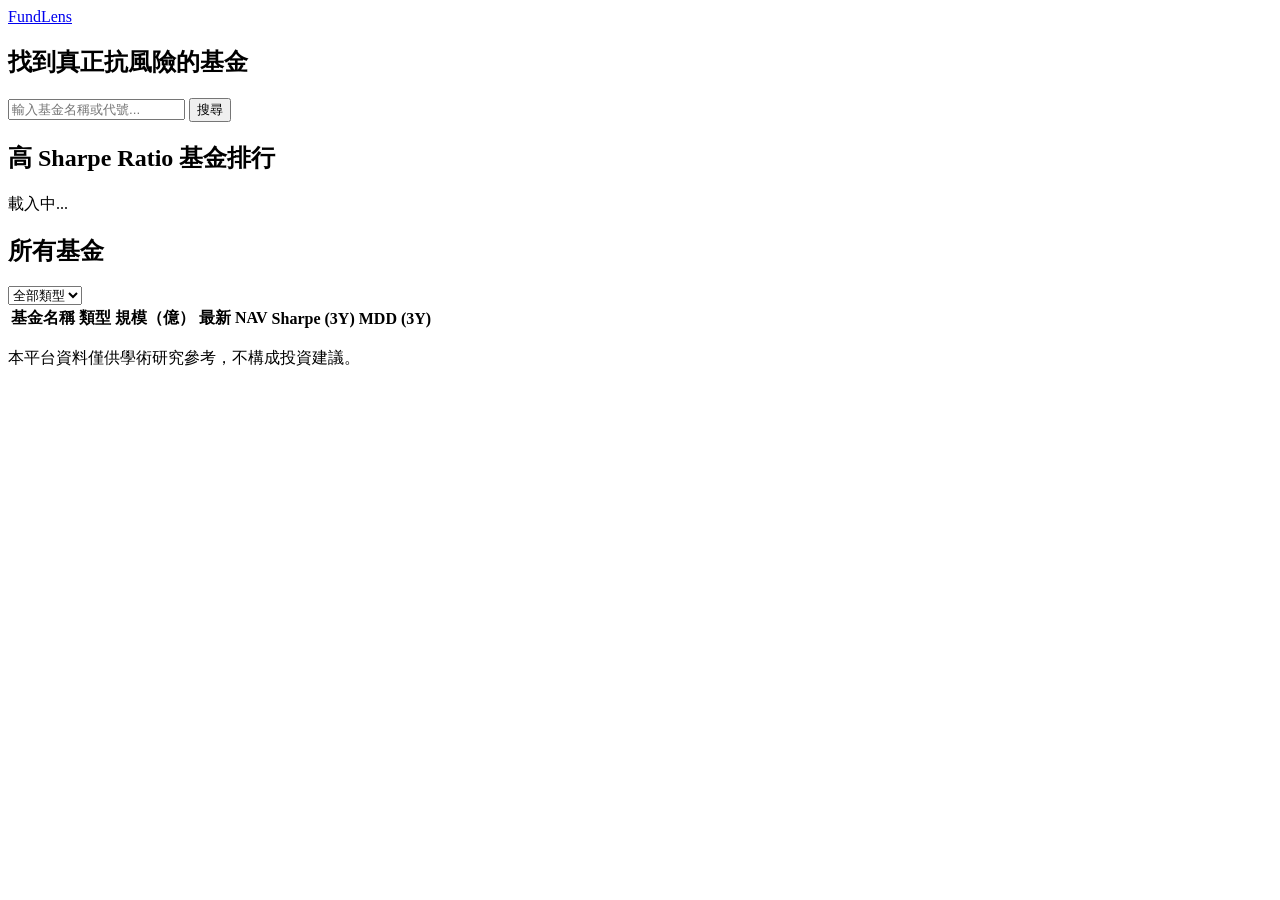
==== frontend/index.html @ 90844e07 "add: frontend structure" ====
<!DOCTYPE html>
<html lang="zh-TW">
<head>
  <meta charset="UTF-8" />
  <meta name="viewport" content="width=device-width, initial-scale=1.0" />
  <title>基金分析平台</title>
  <link rel="stylesheet" href="css/style.css" />
</head>
<body>

  <!-- ── Header ─────────────────────────────────── -->
  <header class="site-header">
    <div class="container header-inner">
      <a href="index.html" class="logo">
        <!-- TODO: 放 Logo 圖示或文字 Logo -->
        FundLens
      </a>
      <nav class="main-nav">
        <!-- TODO: 導覽連結：首頁 / 基金列表 / 投資組合比較 -->
      </nav>
    </div>
  </header>

  <!-- ── Hero 搜尋區 ──────────────────────────────── -->
  <section class="hero">
    <div class="container">
      <h1 class="hero-title">
        <!-- TODO: 主標題文案 -->
        找到真正抗風險的基金
      </h1>
      <p class="hero-sub">
        <!-- TODO: 副標題說明文字 -->
      </p>

      <!-- 搜尋列 -->
      <div class="search-bar">
        <input
          type="text"
          id="searchInput"
          class="search-input"
          placeholder="輸入基金名稱或代號..."
        />
        <button id="searchBtn" class="btn btn-primary">搜尋</button>
      </div>
    </div>
  </section>

  <!-- ── 熱門排行 ──────────────────────────────────── -->
  <section class="section">
    <div class="container">
      <h2 class="section-title">高 Sharpe Ratio 基金排行</h2>
      <!-- TODO:
        - 用 JS 打 GET /funds?sort=sharpe 取資料
        - 渲染成排行卡片列表
        - 每張卡片顯示：基金名稱、Sharpe 值、1Y 報酬率、MDD
      -->
      <div id="topFundsGrid" class="funds-grid">
        <!-- 由 JS 動態渲染 -->
        <p class="placeholder-text">載入中...</p>
      </div>
    </div>
  </section>

  <!-- ── 最新基金列表 ────────────────────────────────── -->
  <section class="section section-alt">
    <div class="container">
      <h2 class="section-title">所有基金</h2>

      <!-- 篩選列 -->
      <div class="filter-bar">
        <!-- TODO: 類型篩選下拉（股票型 / 債券型 / 平衡型...）-->
        <select id="typeFilter" class="filter-select">
          <option value="">全部類型</option>
          <!-- TODO: 動態帶入類型選項 -->
        </select>
        <!-- TODO: 更多篩選條件 -->
      </div>

      <!-- 基金列表表格 -->
      <div class="table-wrapper">
        <table class="funds-table" id="fundsTable">
          <thead>
            <tr>
              <th>基金名稱</th>
              <th>類型</th>
              <th>規模（億）</th>
              <th>最新 NAV</th>
              <th>Sharpe (3Y)</th>
              <th>MDD (3Y)</th>
              <th></th>
            </tr>
          </thead>
          <tbody id="fundsTableBody">
            <!-- TODO: 由 JS 動態渲染，呼叫 api.js 的 getFunds() -->
          </tbody>
        </table>
      </div>
    </div>
  </section>

  <!-- ── Footer ──────────────────────────────────── -->
  <footer class="site-footer">
    <div class="container">
      <!-- TODO: 頁尾說明文字、免責聲明 -->
      <p>本平台資料僅供學術研究參考，不構成投資建議。</p>
    </div>
  </footer>

  <script src="js/api.js"></script>
  <script src="js/charts.js"></script>
  <script>
    // TODO: 初始化首頁
    // 1. 呼叫 getFunds({ sort: 'sharpe', limit: 5 }) 渲染排行榜
    // 2. 呼叫 getFunds() 渲染完整列表
    // 3. 綁定搜尋按鈕事件
    // 4. 綁定類型篩選事件
  </script>
</body>
</html>
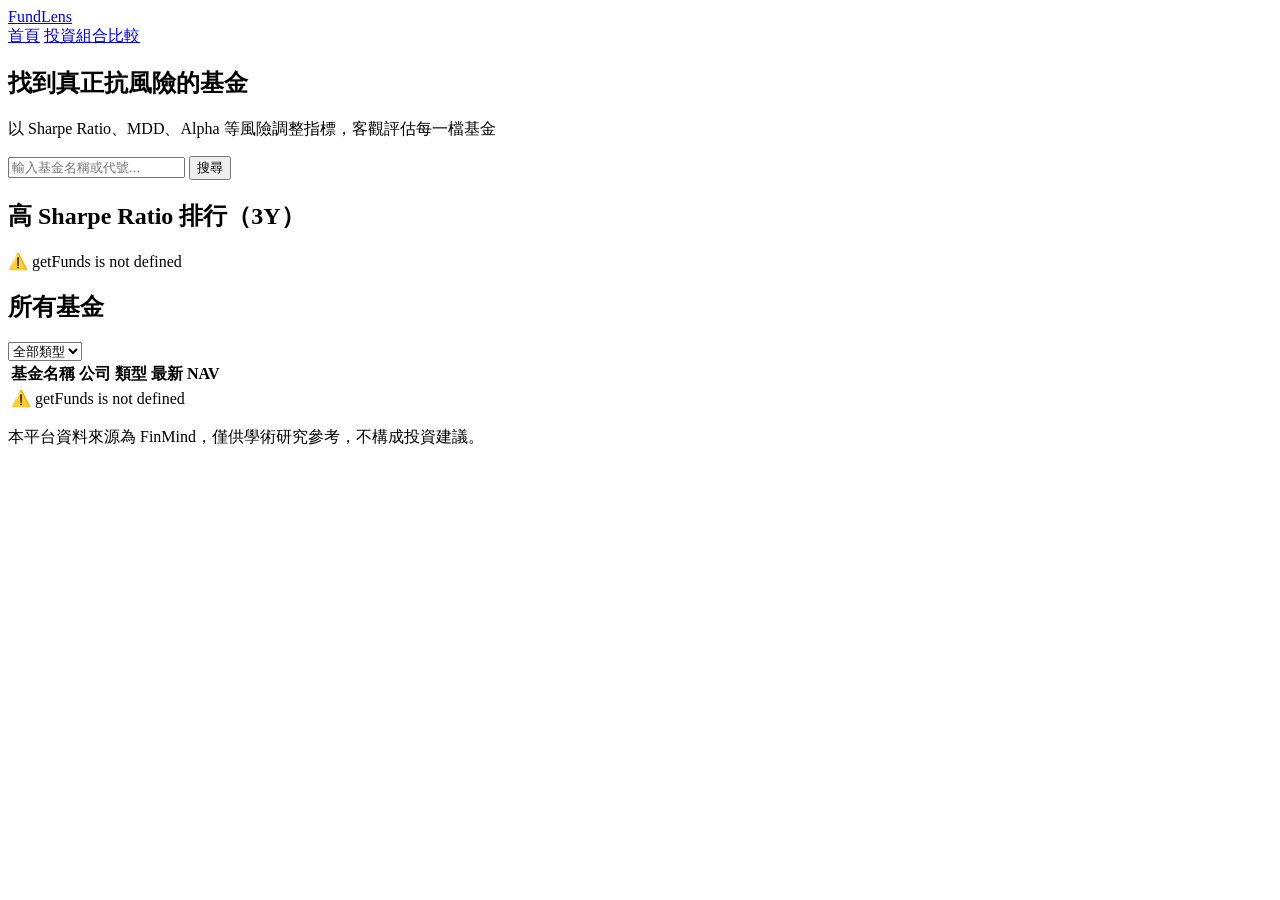
==== commit bf5a568b: "update: connect api" ====
--- a/frontend/index.html
+++ b/frontend/index.html
@@ -3,7 +3,7 @@
 <head>
   <meta charset="UTF-8" />
   <meta name="viewport" content="width=device-width, initial-scale=1.0" />
-  <title>基金分析平台</title>
+  <title>FundLens — 基金分析平台</title>
   <link rel="stylesheet" href="css/style.css" />
 </head>
 <body>
@@ -11,12 +11,10 @@
   <!-- ── Header ─────────────────────────────────── -->
   <header class="site-header">
     <div class="container header-inner">
-      <a href="index.html" class="logo">
-        <!-- TODO: 放 Logo 圖示或文字 Logo -->
-        FundLens
-      </a>
+      <a href="index.html" class="logo">FundLens</a>
       <nav class="main-nav">
-        <!-- TODO: 導覽連結：首頁 / 基金列表 / 投資組合比較 -->
+        <a href="index.html" class="active">首頁</a>
+        <a href="compare.html">投資組合比較</a>
       </nav>
     </div>
   </header>
@@ -24,96 +22,139 @@
   <!-- ── Hero 搜尋區 ──────────────────────────────── -->
   <section class="hero">
     <div class="container">
-      <h1 class="hero-title">
-        <!-- TODO: 主標題文案 -->
-        找到真正抗風險的基金
-      </h1>
-      <p class="hero-sub">
-        <!-- TODO: 副標題說明文字 -->
-      </p>
-
-      <!-- 搜尋列 -->
+      <h1 class="hero-title">找到真正抗風險的基金</h1>
+      <p class="hero-sub">以 Sharpe Ratio、MDD、Alpha 等風險調整指標，客觀評估每一檔基金</p>
       <div class="search-bar">
-        <input
-          type="text"
-          id="searchInput"
-          class="search-input"
-          placeholder="輸入基金名稱或代號..."
-        />
+        <input type="text" id="searchInput" class="search-input" placeholder="輸入基金名稱或代號..." />
         <button id="searchBtn" class="btn btn-primary">搜尋</button>
       </div>
     </div>
   </section>
 
-  <!-- ── 熱門排行 ──────────────────────────────────── -->
+  <!-- ── 高 Sharpe 排行 ──────────────────────────── -->
   <section class="section">
     <div class="container">
-      <h2 class="section-title">高 Sharpe Ratio 基金排行</h2>
-      <!-- TODO:
-        - 用 JS 打 GET /funds?sort=sharpe 取資料
-        - 渲染成排行卡片列表
-        - 每張卡片顯示：基金名稱、Sharpe 值、1Y 報酬率、MDD
-      -->
+      <h2 class="section-title">高 Sharpe Ratio 排行（3Y）</h2>
       <div id="topFundsGrid" class="funds-grid">
-        <!-- 由 JS 動態渲染 -->
         <p class="placeholder-text">載入中...</p>
       </div>
     </div>
   </section>
 
-  <!-- ── 最新基金列表 ────────────────────────────────── -->
+  <!-- ── 所有基金列表 ────────────────────────────── -->
   <section class="section section-alt">
     <div class="container">
       <h2 class="section-title">所有基金</h2>
-
-      <!-- 篩選列 -->
       <div class="filter-bar">
-        <!-- TODO: 類型篩選下拉（股票型 / 債券型 / 平衡型...）-->
         <select id="typeFilter" class="filter-select">
           <option value="">全部類型</option>
-          <!-- TODO: 動態帶入類型選項 -->
+          <option value="股票型">股票型</option>
+          <option value="債券型">債券型</option>
+          <option value="平衡型">平衡型</option>
+          <option value="貨幣型">貨幣型</option>
         </select>
-        <!-- TODO: 更多篩選條件 -->
       </div>
-
-      <!-- 基金列表表格 -->
       <div class="table-wrapper">
-        <table class="funds-table" id="fundsTable">
+        <table class="funds-table">
           <thead>
             <tr>
               <th>基金名稱</th>
+              <th>公司</th>
               <th>類型</th>
-              <th>規模（億）</th>
               <th>最新 NAV</th>
-              <th>Sharpe (3Y)</th>
-              <th>MDD (3Y)</th>
               <th></th>
             </tr>
           </thead>
           <tbody id="fundsTableBody">
-            <!-- TODO: 由 JS 動態渲染，呼叫 api.js 的 getFunds() -->
+            <tr><td colspan="5" class="placeholder-text">載入中...</td></tr>
           </tbody>
         </table>
       </div>
     </div>
   </section>
 
-  <!-- ── Footer ──────────────────────────────────── -->
   <footer class="site-footer">
     <div class="container">
-      <!-- TODO: 頁尾說明文字、免責聲明 -->
-      <p>本平台資料僅供學術研究參考，不構成投資建議。</p>
+      <p>本平台資料來源為 FinMind，僅供學術研究參考，不構成投資建議。</p>
     </div>
   </footer>
 
   <script src="js/api.js"></script>
-  <script src="js/charts.js"></script>
   <script>
-    // TODO: 初始化首頁
-    // 1. 呼叫 getFunds({ sort: 'sharpe', limit: 5 }) 渲染排行榜
-    // 2. 呼叫 getFunds() 渲染完整列表
-    // 3. 綁定搜尋按鈕事件
-    // 4. 綁定類型篩選事件
+    // ── 渲染排行榜卡片 ──────────────────────────
+    function renderTopFundCard(fund) {
+      const sharpe = fund.sharpe != null ? Number(fund.sharpe).toFixed(2) : "—";
+      return `
+        <div class="fund-card" onclick="location.href='fund.html?id=${fund.fund_id}'">
+          <div class="fund-card-name">${fund.name || fund.fund_id}</div>
+          <div class="fund-card-company">${fund.company || ""}</div>
+          <div class="fund-card-metrics">
+            <span class="metric-badge">Sharpe <strong>${sharpe}</strong></span>
+          </div>
+        </div>`;
+    }
+
+    // ── 渲染基金列表列 ──────────────────────────
+    function renderFundRow(fund) {
+      const nav = fund.nav != null ? Number(fund.nav).toFixed(4) : "—";
+      return `
+        <tr onclick="location.href='fund.html?id=${fund.fund_id}'" style="cursor:pointer">
+          <td><strong>${fund.name || fund.fund_id}</strong></td>
+          <td>${fund.company || "—"}</td>
+          <td>${fund.type || "—"}</td>
+          <td class="mono">${nav}</td>
+          <td><a href="fund.html?id=${fund.fund_id}" class="btn-link">查看分析 →</a></td>
+        </tr>`;
+    }
+
+    // ── 載入排行榜 ──────────────────────────────
+    async function loadTopFunds() {
+      const grid = document.getElementById("topFundsGrid");
+      try {
+        const funds = await getFunds({ sort: "sharpe", limit: 5 });
+        if (!funds.length) { grid.innerHTML = "<p class='placeholder-text'>暫無資料</p>"; return; }
+        grid.innerHTML = funds.map(renderTopFundCard).join("");
+      } catch (e) {
+        grid.innerHTML = `<p class="error-msg">⚠️ ${e.message}</p>`;
+      }
+    }
+
+    // ── 載入基金列表 ────────────────────────────
+    async function loadFunds(params = {}) {
+      const tbody = document.getElementById("fundsTableBody");
+      tbody.innerHTML = `<tr><td colspan="5" class="placeholder-text">載入中...</td></tr>`;
+      try {
+        const funds = await getFunds(params);
+        if (!funds.length) {
+          tbody.innerHTML = `<tr><td colspan="5" class="placeholder-text">找不到符合的基金</td></tr>`;
+          return;
+        }
+        tbody.innerHTML = funds.map(renderFundRow).join("");
+      } catch (e) {
+        tbody.innerHTML = `<tr><td colspan="5" class="error-msg">⚠️ ${e.message}</td></tr>`;
+      }
+    }
+
+    // ── 事件綁定 ────────────────────────────────
+    document.getElementById("searchBtn").addEventListener("click", () => {
+      const q = document.getElementById("searchInput").value.trim();
+      const type = document.getElementById("typeFilter").value;
+      loadFunds({ q, type });
+    });
+
+    document.getElementById("searchInput").addEventListener("keydown", (e) => {
+      if (e.key === "Enter") document.getElementById("searchBtn").click();
+    });
+
+    document.getElementById("typeFilter").addEventListener("change", () => {
+      const q = document.getElementById("searchInput").value.trim();
+      const type = document.getElementById("typeFilter").value;
+      loadFunds({ q, type });
+    });
+
+    // ── 初始化 ──────────────────────────────────
+    loadTopFunds();
+    loadFunds();
   </script>
 </body>
-</html>
+</html>
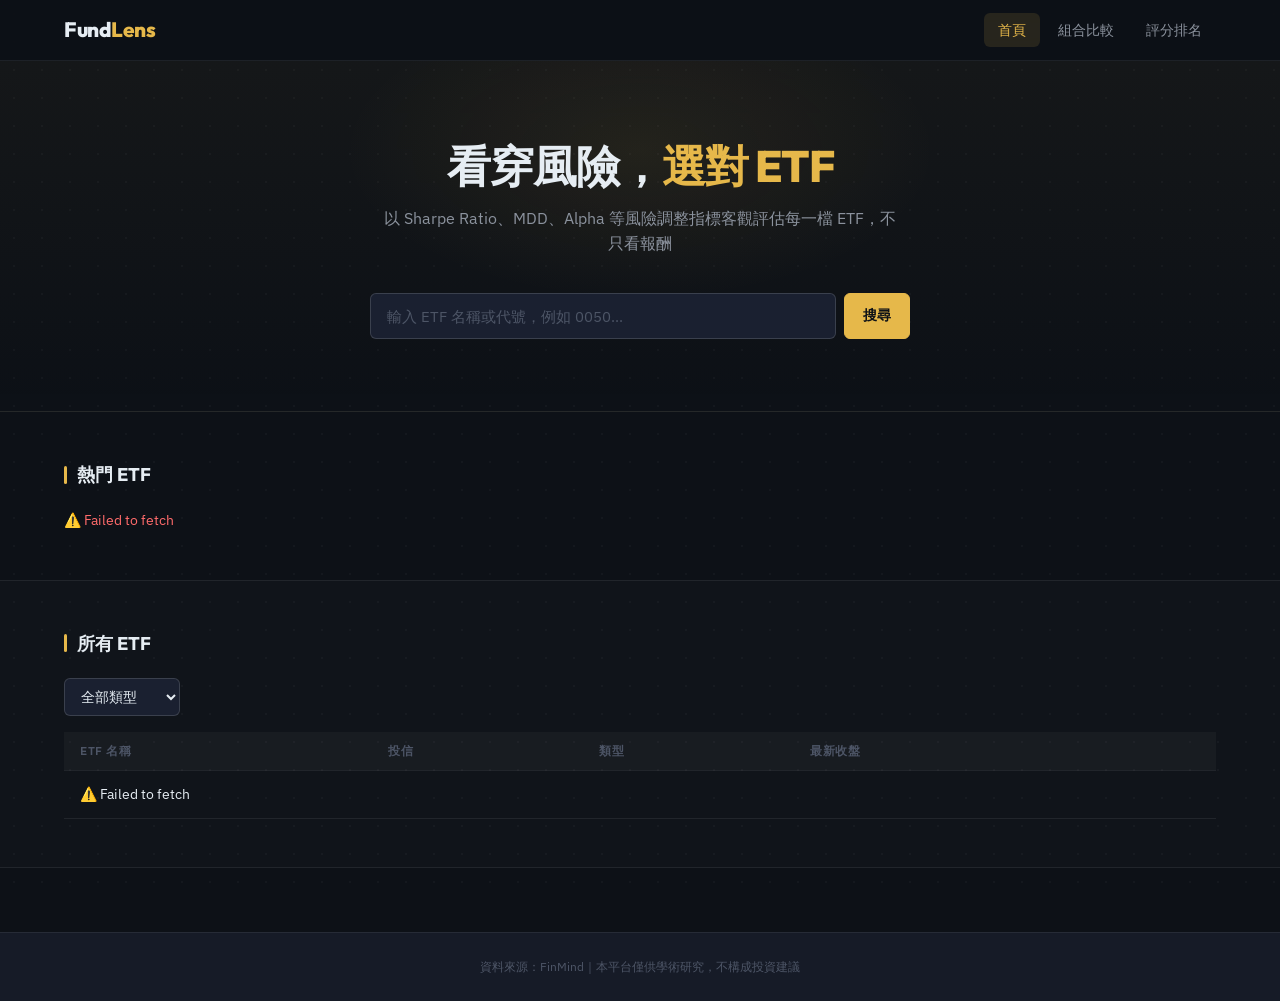
==== commit 52c88169: "feat: add multi-criteria scoring model and theme UI" ====
--- a/frontend/index.html
+++ b/frontend/index.html
@@ -3,7 +3,10 @@
 <head>
   <meta charset="UTF-8" />
   <meta name="viewport" content="width=device-width, initial-scale=1.0" />
-  <title>FundLens — 基金分析平台</title>
+  <title>FundLens — ETF 風險分析平台</title>
+  <link rel="preconnect" href="https://fonts.googleapis.com" />
+  <link rel="preconnect" href="https://fonts.gstatic.com" crossorigin />
+  <link href="https://fonts.googleapis.com/css2?family=Outfit:wght@400;500;600;700;800&family=IBM+Plex+Sans:wght@400;500;600&family=IBM+Plex+Mono:wght@400;500&display=swap" rel="stylesheet" />
   <link rel="stylesheet" href="css/style.css" />
 </head>
 <body>
@@ -11,57 +14,57 @@
   <!-- ── Header ─────────────────────────────────── -->
   <header class="site-header">
     <div class="container header-inner">
-      <a href="index.html" class="logo">FundLens</a>
+      <a href="index.html" class="logo">Fund<span>Lens</span></a>
       <nav class="main-nav">
         <a href="index.html" class="active">首頁</a>
-        <a href="compare.html">投資組合比較</a>
+        <a href="compare.html">組合比較</a>
+        <a href="score.html">評分排名</a>
       </nav>
     </div>
   </header>
 
-  <!-- ── Hero 搜尋區 ──────────────────────────────── -->
+  <!-- ── Hero ──────────────────────────────────── -->
   <section class="hero">
     <div class="container">
-      <h1 class="hero-title">找到真正抗風險的基金</h1>
-      <p class="hero-sub">以 Sharpe Ratio、MDD、Alpha 等風險調整指標，客觀評估每一檔基金</p>
+      <h1 class="hero-title">看穿風險，<em>選對 ETF</em></h1>
+      <p class="hero-sub">以 Sharpe Ratio、MDD、Alpha 等風險調整指標客觀評估每一檔 ETF，不只看報酬</p>
       <div class="search-bar">
-        <input type="text" id="searchInput" class="search-input" placeholder="輸入基金名稱或代號..." />
+        <input type="text" id="searchInput" class="search-input" placeholder="輸入 ETF 名稱或代號，例如 0050..." />
         <button id="searchBtn" class="btn btn-primary">搜尋</button>
       </div>
     </div>
   </section>
 
-  <!-- ── 高 Sharpe 排行 ──────────────────────────── -->
+  <!-- ── 熱門 ETF ────────────────────────────────── -->
   <section class="section">
     <div class="container">
-      <h2 class="section-title">高 Sharpe Ratio 排行（3Y）</h2>
+      <h2 class="section-title">熱門 ETF</h2>
       <div id="topFundsGrid" class="funds-grid">
         <p class="placeholder-text">載入中...</p>
       </div>
     </div>
   </section>
 
-  <!-- ── 所有基金列表 ────────────────────────────── -->
+  <!-- ── 所有 ETF ────────────────────────────────── -->
   <section class="section section-alt">
     <div class="container">
-      <h2 class="section-title">所有基金</h2>
+      <h2 class="section-title">所有 ETF</h2>
       <div class="filter-bar">
         <select id="typeFilter" class="filter-select">
           <option value="">全部類型</option>
           <option value="股票型">股票型</option>
           <option value="債券型">債券型</option>
-          <option value="平衡型">平衡型</option>
-          <option value="貨幣型">貨幣型</option>
+          <option value="海外股票型">海外股票型</option>
         </select>
       </div>
       <div class="table-wrapper">
         <table class="funds-table">
           <thead>
             <tr>
-              <th>基金名稱</th>
-              <th>公司</th>
+              <th>ETF 名稱</th>
+              <th>投信</th>
               <th>類型</th>
-              <th>最新 NAV</th>
+              <th>最新收盤</th>
               <th></th>
             </tr>
           </thead>
@@ -75,13 +78,12 @@
 
   <footer class="site-footer">
     <div class="container">
-      <p>本平台資料來源為 FinMind，僅供學術研究參考，不構成投資建議。</p>
+      <p>資料來源：FinMind｜本平台僅供學術研究，不構成投資建議</p>
     </div>
   </footer>
 
   <script src="js/api.js"></script>
   <script>
-    // ── 渲染排行榜卡片 ──────────────────────────
     function renderTopFundCard(fund) {
       const sharpe = fund.sharpe != null ? Number(fund.sharpe).toFixed(2) : "—";
       return `
@@ -89,29 +91,31 @@
           <div class="fund-card-name">${fund.name || fund.fund_id}</div>
           <div class="fund-card-company">${fund.company || ""}</div>
           <div class="fund-card-metrics">
-            <span class="metric-badge">Sharpe <strong>${sharpe}</strong></span>
+            <span class="metric-badge">${fund.fund_id}</span>
+            <span class="metric-badge">${fund.type || ""}</span>
           </div>
         </div>`;
     }
 
-    // ── 渲染基金列表列 ──────────────────────────
     function renderFundRow(fund) {
-      const nav = fund.nav != null ? Number(fund.nav).toFixed(4) : "—";
+      const nav = fund.nav != null ? Number(fund.nav).toFixed(2) : "—";
       return `
         <tr onclick="location.href='fund.html?id=${fund.fund_id}'" style="cursor:pointer">
-          <td><strong>${fund.name || fund.fund_id}</strong></td>
-          <td>${fund.company || "—"}</td>
-          <td>${fund.type || "—"}</td>
+          <td>
+            <strong>${fund.name || fund.fund_id}</strong>
+            <span style="color:var(--text-muted);font-size:0.78rem;margin-left:8px">${fund.fund_id}</span>
+          </td>
+          <td style="color:var(--text-sub)">${fund.company || "—"}</td>
+          <td><span class="tag">${fund.type || "—"}</span></td>
           <td class="mono">${nav}</td>
-          <td><a href="fund.html?id=${fund.fund_id}" class="btn-link">查看分析 →</a></td>
+          <td><a href="fund.html?id=${fund.fund_id}" class="btn-link">分析 →</a></td>
         </tr>`;
     }
 
-    // ── 載入排行榜 ──────────────────────────────
     async function loadTopFunds() {
       const grid = document.getElementById("topFundsGrid");
       try {
-        const funds = await getFunds({ sort: "sharpe", limit: 5 });
+        const funds = await getFunds({ limit: 6 });
         if (!funds.length) { grid.innerHTML = "<p class='placeholder-text'>暫無資料</p>"; return; }
         grid.innerHTML = funds.map(renderTopFundCard).join("");
       } catch (e) {
@@ -119,14 +123,13 @@
       }
     }
 
-    // ── 載入基金列表 ────────────────────────────
     async function loadFunds(params = {}) {
       const tbody = document.getElementById("fundsTableBody");
       tbody.innerHTML = `<tr><td colspan="5" class="placeholder-text">載入中...</td></tr>`;
       try {
         const funds = await getFunds(params);
         if (!funds.length) {
-          tbody.innerHTML = `<tr><td colspan="5" class="placeholder-text">找不到符合的基金</td></tr>`;
+          tbody.innerHTML = `<tr><td colspan="5" class="placeholder-text">找不到符合的 ETF</td></tr>`;
           return;
         }
         tbody.innerHTML = funds.map(renderFundRow).join("");
@@ -135,9 +138,8 @@
       }
     }
 
-    // ── 事件綁定 ────────────────────────────────
     document.getElementById("searchBtn").addEventListener("click", () => {
-      const q = document.getElementById("searchInput").value.trim();
+      const q    = document.getElementById("searchInput").value.trim();
       const type = document.getElementById("typeFilter").value;
       loadFunds({ q, type });
     });
@@ -147,12 +149,11 @@
     });
 
     document.getElementById("typeFilter").addEventListener("change", () => {
-      const q = document.getElementById("searchInput").value.trim();
+      const q    = document.getElementById("searchInput").value.trim();
       const type = document.getElementById("typeFilter").value;
       loadFunds({ q, type });
     });
 
-    // ── 初始化 ──────────────────────────────────
     loadTopFunds();
     loadFunds();
   </script>
--- a/frontend/css/style.css
+++ b/frontend/css/style.css
@@ -0,0 +1,807 @@
+/* =============================================
+   FundLens — style.css
+   Theme: Dark Financial Terminal
+   ============================================= */
+
+@import url('https://fonts.googleapis.com/css2?family=Outfit:wght@400;500;600;700;800&family=IBM+Plex+Sans:wght@400;500;600&family=IBM+Plex+Mono:wght@400;500&display=swap');
+
+/* ── CSS 變數 ─────────────────────────────── */
+:root {
+  --bg:          #0D1117;
+  --bg-card:     #161B27;
+  --bg-hover:    #1E2535;
+  --bg-input:    #1A2030;
+  --border:      rgba(255,255,255,0.07);
+  --border-em:   rgba(255,255,255,0.14);
+
+  --gold:        #E6B84A;
+  --gold-dim:    rgba(230,184,74,0.12);
+  --gold-glow:   rgba(230,184,74,0.25);
+
+  --positive:    #3DD68C;
+  --negative:    #FF6B6B;
+  --blue:        #60A5FA;
+  --purple:      #A78BFA;
+
+  --text:        #E6EDF3;
+  --text-sub:    #8B929D;
+  --text-muted:  #4D5566;
+
+  --radius-sm:   6px;
+  --radius-md:   12px;
+  --radius-lg:   18px;
+
+  --shadow:      0 4px 24px rgba(0,0,0,0.4);
+  --shadow-gold: 0 0 20px rgba(230,184,74,0.15);
+
+  --font:        'IBM Plex Sans', sans-serif;
+  --font-display:'Outfit', sans-serif;
+  --font-mono:   'IBM Plex Mono', monospace;
+}
+
+/* ── Reset ──────────────────────────────────── */
+*, *::before, *::after { box-sizing: border-box; margin: 0; padding: 0; }
+html { font-size: 16px; scroll-behavior: smooth; }
+body {
+  font-family: var(--font);
+  background-color: var(--bg);
+  color: var(--text);
+  line-height: 1.6;
+  min-height: 100vh;
+}
+
+/* subtle dot-grid background */
+body::before {
+  content: '';
+  position: fixed;
+  inset: 0;
+  background-image: radial-gradient(circle, rgba(255,255,255,0.03) 1px, transparent 1px);
+  background-size: 28px 28px;
+  pointer-events: none;
+  z-index: 0;
+}
+
+* { position: relative; z-index: 1; }
+
+a { color: var(--gold); text-decoration: none; }
+a:hover { text-decoration: underline; }
+
+/* ── Container ──────────────────────────────── */
+.container {
+  max-width: 1200px;
+  margin: 0 auto;
+  padding: 0 24px;
+}
+
+/* ── Header ─────────────────────────────────── */
+.site-header {
+  background-color: rgba(13,17,23,0.85);
+  backdrop-filter: blur(12px);
+  -webkit-backdrop-filter: blur(12px);
+  border-bottom: 1px solid var(--border);
+  position: sticky;
+  top: 0;
+  z-index: 100;
+}
+
+.header-inner {
+  display: flex;
+  align-items: center;
+  justify-content: space-between;
+  height: 60px;
+}
+
+.logo {
+  font-family: var(--font-display);
+  font-size: 1.3rem;
+  font-weight: 800;
+  color: var(--text);
+  letter-spacing: -0.5px;
+}
+
+.logo span {
+  color: var(--gold);
+}
+
+.main-nav {
+  display: flex;
+  gap: 4px;
+}
+
+.main-nav a {
+  color: var(--text-sub);
+  font-size: 0.875rem;
+  font-weight: 500;
+  padding: 6px 14px;
+  border-radius: var(--radius-sm);
+  transition: all 0.15s;
+  text-decoration: none;
+}
+
+.main-nav a:hover { color: var(--text); background: var(--bg-hover); }
+.main-nav a.active {
+  color: var(--gold);
+  background: var(--gold-dim);
+}
+
+/* ── Buttons ─────────────────────────────────── */
+.btn {
+  display: inline-flex;
+  align-items: center;
+  gap: 6px;
+  padding: 9px 18px;
+  border-radius: var(--radius-sm);
+  font-size: 0.875rem;
+  font-weight: 600;
+  font-family: var(--font);
+  cursor: pointer;
+  border: 1px solid transparent;
+  transition: all 0.15s;
+  text-decoration: none;
+}
+
+.btn-primary {
+  background-color: var(--gold);
+  color: #0D1117;
+  border-color: var(--gold);
+}
+.btn-primary:hover {
+  background-color: #f0c85a;
+  box-shadow: var(--shadow-gold);
+  text-decoration: none;
+  color: #0D1117;
+}
+
+.btn-outline {
+  background-color: transparent;
+  border-color: var(--border-em);
+  color: var(--text-sub);
+}
+.btn-outline:hover {
+  border-color: var(--gold);
+  color: var(--gold);
+  background: var(--gold-dim);
+  text-decoration: none;
+}
+
+.btn-ghost {
+  background-color: transparent;
+  color: var(--text-muted);
+  border-color: transparent;
+}
+.btn-ghost:hover { color: var(--text-sub); }
+
+/* ── Hero ────────────────────────────────────── */
+.hero {
+  padding: 80px 0 72px;
+  text-align: center;
+  background: linear-gradient(180deg, rgba(230,184,74,0.04) 0%, transparent 100%);
+  border-bottom: 1px solid var(--border);
+  overflow: hidden;
+}
+
+.hero::after {
+  content: '';
+  position: absolute;
+  top: -60px;
+  left: 50%;
+  transform: translateX(-50%);
+  width: 600px;
+  height: 300px;
+  background: radial-gradient(ellipse, rgba(230,184,74,0.08) 0%, transparent 70%);
+  pointer-events: none;
+}
+
+.hero-title {
+  font-family: var(--font-display);
+  font-size: 2.75rem;
+  font-weight: 800;
+  letter-spacing: -1px;
+  line-height: 1.15;
+  margin-bottom: 14px;
+  color: var(--text);
+}
+
+.hero-title em {
+  font-style: normal;
+  color: var(--gold);
+}
+
+.hero-sub {
+  font-size: 1rem;
+  color: var(--text-sub);
+  margin-bottom: 36px;
+  max-width: 520px;
+  margin-left: auto;
+  margin-right: auto;
+}
+
+.search-bar {
+  display: flex;
+  max-width: 540px;
+  margin: 0 auto;
+  gap: 8px;
+}
+
+.search-input {
+  flex: 1;
+  padding: 12px 16px;
+  border-radius: var(--radius-sm);
+  border: 1px solid var(--border-em);
+  background-color: var(--bg-input);
+  color: var(--text);
+  font-size: 0.95rem;
+  font-family: var(--font);
+  outline: none;
+  transition: border-color 0.15s;
+}
+
+.search-input::placeholder { color: var(--text-muted); }
+.search-input:focus { border-color: var(--gold); }
+
+/* ── Section ─────────────────────────────────── */
+.section { padding: 48px 0; }
+.section-alt {
+  background-color: rgba(255,255,255,0.015);
+  border-top: 1px solid var(--border);
+  border-bottom: 1px solid var(--border);
+}
+
+.section-title {
+  font-family: var(--font-display);
+  font-size: 1.15rem;
+  font-weight: 700;
+  margin-bottom: 20px;
+  color: var(--text);
+  display: flex;
+  align-items: center;
+  gap: 10px;
+}
+
+.section-title::before {
+  content: '';
+  display: block;
+  width: 3px;
+  height: 18px;
+  background: var(--gold);
+  border-radius: 2px;
+  flex-shrink: 0;
+}
+
+/* ── Card ────────────────────────────────────── */
+.card {
+  background-color: var(--bg-card);
+  border-radius: var(--radius-md);
+  border: 1px solid var(--border);
+  padding: 24px;
+  transition: border-color 0.15s;
+}
+
+.card:hover { border-color: var(--border-em); }
+
+.card-title {
+  font-family: var(--font-display);
+  font-size: 0.9rem;
+  font-weight: 600;
+  color: var(--text-sub);
+  text-transform: uppercase;
+  letter-spacing: 0.6px;
+  margin-bottom: 18px;
+}
+
+/* ── Two-col layout ─────────────────────────── */
+.layout-two-col {
+  display: grid;
+  grid-template-columns: 1fr 1fr;
+  gap: 16px;
+  margin-bottom: 16px;
+}
+
+@media (max-width: 768px) {
+  .layout-two-col { grid-template-columns: 1fr; }
+}
+
+/* ── Metric cards ────────────────────────────── */
+.metrics-grid {
+  display: grid;
+  grid-template-columns: repeat(auto-fill, minmax(190px, 1fr));
+  gap: 12px;
+}
+
+.metric-card {
+  background-color: var(--bg-card);
+  border-radius: var(--radius-md);
+  border: 1px solid var(--border);
+  padding: 20px;
+  transition: all 0.2s;
+}
+
+.metric-card:hover {
+  transform: translateY(-2px);
+  box-shadow: var(--shadow);
+}
+
+.metric-card.grade-excellent {
+  border-color: rgba(61,214,140,0.3);
+  background: linear-gradient(135deg, var(--bg-card), rgba(61,214,140,0.04));
+}
+.metric-card.grade-good {
+  border-color: rgba(96,165,250,0.3);
+  background: linear-gradient(135deg, var(--bg-card), rgba(96,165,250,0.04));
+}
+.metric-card.grade-fair  { border-color: var(--border); }
+.metric-card.grade-poor  {
+  border-color: rgba(255,107,107,0.3);
+  background: linear-gradient(135deg, var(--bg-card), rgba(255,107,107,0.04));
+}
+
+.metric-label {
+  font-size: 0.72rem;
+  font-weight: 600;
+  color: var(--text-muted);
+  text-transform: uppercase;
+  letter-spacing: 0.7px;
+}
+
+.metric-info-btn {
+  background: none;
+  border: none;
+  cursor: pointer;
+  color: var(--text-muted);
+  font-size: 0.85rem;
+  line-height: 1;
+  padding: 0;
+  transition: color 0.15s;
+}
+.metric-info-btn:hover { color: var(--gold); }
+
+.metric-value {
+  font-family: var(--font-mono);
+  font-size: 2rem;
+  font-weight: 500;
+  margin: 10px 0 8px;
+  color: var(--text);
+  line-height: 1;
+}
+
+.metric-grade-bar {
+  height: 3px;
+  background-color: var(--bg-hover);
+  border-radius: 99px;
+  overflow: hidden;
+  margin-bottom: 8px;
+}
+
+.metric-grade-fill {
+  height: 100%;
+  border-radius: 99px;
+  transition: width 0.6s ease;
+}
+
+.metric-grade-label {
+  font-size: 0.75rem;
+  font-weight: 600;
+}
+
+/* ── Tables ──────────────────────────────────── */
+.table-wrapper { overflow-x: auto; }
+
+.funds-table,
+.compare-table {
+  width: 100%;
+  border-collapse: collapse;
+  font-size: 0.875rem;
+}
+
+.funds-table th,
+.compare-table th {
+  background-color: rgba(255,255,255,0.03);
+  color: var(--text-muted);
+  padding: 10px 16px;
+  text-align: left;
+  font-size: 0.72rem;
+  font-weight: 600;
+  text-transform: uppercase;
+  letter-spacing: 0.6px;
+  border-bottom: 1px solid var(--border);
+  white-space: nowrap;
+}
+
+.funds-table td,
+.compare-table td {
+  padding: 12px 16px;
+  border-bottom: 1px solid var(--border);
+  color: var(--text);
+}
+
+.funds-table tr:hover td,
+.compare-table tr:hover td {
+  background-color: var(--bg-hover);
+}
+
+.val-good { color: var(--positive); font-weight: 600; }
+.val-bad  { color: var(--negative); font-weight: 600; }
+
+/* ── Filter bar ──────────────────────────────── */
+.filter-bar {
+  display: flex;
+  gap: 10px;
+  margin-bottom: 16px;
+}
+
+.filter-select {
+  padding: 8px 12px;
+  border: 1px solid var(--border-em);
+  border-radius: var(--radius-sm);
+  font-size: 0.875rem;
+  font-family: var(--font);
+  background-color: var(--bg-input);
+  color: var(--text);
+  outline: none;
+  transition: border-color 0.15s;
+}
+
+.filter-select:focus { border-color: var(--gold); }
+
+/* ── Funds grid (top cards) ─────────────────── */
+.funds-grid {
+  display: grid;
+  grid-template-columns: repeat(auto-fill, minmax(220px, 1fr));
+  gap: 12px;
+}
+
+.fund-card {
+  background: var(--bg-card);
+  border-radius: var(--radius-md);
+  padding: 20px;
+  cursor: pointer;
+  border: 1px solid var(--border);
+  transition: all 0.2s;
+}
+
+.fund-card:hover {
+  border-color: var(--gold);
+  box-shadow: var(--shadow-gold);
+  transform: translateY(-2px);
+}
+
+.fund-card-name {
+  font-family: var(--font-display);
+  font-weight: 700;
+  font-size: 0.95rem;
+  margin-bottom: 4px;
+  color: var(--text);
+}
+
+.fund-card-company {
+  font-size: 0.78rem;
+  color: var(--text-muted);
+  margin-bottom: 14px;
+}
+
+.fund-card-metrics { display: flex; gap: 6px; flex-wrap: wrap; }
+
+.metric-badge {
+  font-size: 0.76rem;
+  background: var(--gold-dim);
+  color: var(--gold);
+  padding: 3px 8px;
+  border-radius: 99px;
+  border: 1px solid rgba(230,184,74,0.2);
+}
+
+/* ── Period tabs ─────────────────────────────── */
+.period-tabs {
+  display: flex;
+  gap: 4px;
+  margin-bottom: 16px;
+  background: var(--bg);
+  padding: 3px;
+  border-radius: var(--radius-sm);
+  border: 1px solid var(--border);
+  width: fit-content;
+}
+
+.period-btn {
+  padding: 5px 14px;
+  border-radius: 4px;
+  border: none;
+  background-color: transparent;
+  font-size: 0.8rem;
+  font-weight: 600;
+  font-family: var(--font);
+  color: var(--text-muted);
+  cursor: pointer;
+  transition: all 0.15s;
+}
+
+.period-btn:hover { color: var(--text); }
+
+.period-btn.active {
+  background-color: var(--gold);
+  color: #0D1117;
+}
+
+/* ── Fund title bar ──────────────────────────── */
+.fund-title-bar {
+  background-color: var(--bg-card);
+  border-bottom: 1px solid var(--border);
+  padding: 24px 0;
+}
+
+.fund-title-inner {
+  display: flex;
+  align-items: flex-start;
+  justify-content: space-between;
+  gap: 16px;
+}
+
+.fund-name {
+  font-family: var(--font-display);
+  font-size: 1.6rem;
+  font-weight: 800;
+  color: var(--text);
+  letter-spacing: -0.5px;
+}
+
+.fund-meta {
+  font-size: 0.82rem;
+  color: var(--text-muted);
+  margin-top: 6px;
+  display: flex;
+  align-items: center;
+  gap: 8px;
+}
+
+.fund-meta::before {
+  content: '';
+  display: inline-block;
+  width: 6px;
+  height: 6px;
+  background: var(--positive);
+  border-radius: 50%;
+}
+
+/* ── Compare bar ─────────────────────────────── */
+.compare-bar {
+  display: flex;
+  align-items: center;
+  flex-wrap: wrap;
+  gap: 12px;
+  padding: 20px 0;
+  border-bottom: 1px solid var(--border);
+  margin-bottom: 24px;
+}
+
+.compare-bar-title {
+  font-family: var(--font-display);
+  font-size: 1.2rem;
+  font-weight: 700;
+  color: var(--text);
+}
+
+.compare-chips {
+  display: flex;
+  flex-wrap: wrap;
+  gap: 8px;
+  flex: 1;
+}
+
+.chip {
+  display: inline-flex;
+  align-items: center;
+  gap: 6px;
+  padding: 5px 10px 5px 12px;
+  border-radius: 99px;
+  background: var(--gold-dim);
+  color: var(--gold);
+  font-size: 0.82rem;
+  font-weight: 600;
+  border: 1px solid rgba(230,184,74,0.2);
+}
+
+.chip button {
+  background: none;
+  border: none;
+  color: var(--gold);
+  cursor: pointer;
+  font-size: 1rem;
+  line-height: 1;
+  opacity: 0.7;
+  transition: opacity 0.15s;
+}
+.chip button:hover { opacity: 1; }
+
+.compare-bar-actions {
+  display: flex;
+  gap: 8px;
+}
+
+/* ── Modal ───────────────────────────────────── */
+.modal {
+  position: fixed;
+  inset: 0;
+  background-color: rgba(0,0,0,0.7);
+  display: flex;
+  align-items: center;
+  justify-content: center;
+  z-index: 200;
+  backdrop-filter: blur(4px);
+}
+
+.modal.hidden { display: none; }
+
+.modal-inner {
+  background-color: var(--bg-card);
+  border: 1px solid var(--border-em);
+  border-radius: var(--radius-lg);
+  padding: 28px;
+  width: 480px;
+  max-width: 90%;
+  display: flex;
+  flex-direction: column;
+  gap: 14px;
+  box-shadow: 0 24px 64px rgba(0,0,0,0.6);
+}
+
+.modal-inner h3 {
+  font-family: var(--font-display);
+  font-size: 1.1rem;
+  font-weight: 700;
+  color: var(--text);
+}
+
+.modal-results {
+  max-height: 300px;
+  overflow-y: auto;
+  scrollbar-width: thin;
+  scrollbar-color: var(--border-em) transparent;
+}
+
+.modal-result-item {
+  padding: 10px 12px;
+  cursor: pointer;
+  border-radius: var(--radius-sm);
+  display: flex;
+  justify-content: space-between;
+  align-items: center;
+  gap: 8px;
+  border: 1px solid transparent;
+  transition: all 0.15s;
+}
+
+.modal-result-item:hover {
+  background: var(--bg-hover);
+  border-color: var(--border-em);
+}
+
+.modal-result-item strong {
+  font-size: 0.9rem;
+  color: var(--text);
+}
+
+.modal-result-item span {
+  font-size: 0.78rem;
+  color: var(--text-muted);
+}
+
+/* ── Empty state ─────────────────────────────── */
+.empty-state {
+  text-align: center;
+  padding: 80px 0;
+  color: var(--text-muted);
+}
+
+.empty-state p:first-child {
+  font-family: var(--font-display);
+  font-size: 1.1rem;
+  color: var(--text-sub);
+  margin-bottom: 6px;
+}
+
+/* ── Chart card ──────────────────────────────── */
+.chart-card {
+  min-height: 280px;
+  display: flex;
+  flex-direction: column;
+}
+
+.chart-card canvas {
+  flex: 1;
+  width: 100% !important;
+}
+
+/* ── Page main ───────────────────────────────── */
+.page-main { padding: 28px 0 48px; }
+
+.metrics-section,
+.benchmark-section { margin-top: 28px; }
+
+.period-label {
+  font-size: 0.82rem;
+  font-weight: 400;
+  color: var(--text-muted);
+  margin-left: 6px;
+}
+
+/* ── Info list ───────────────────────────────── */
+.info-card { display: flex; flex-direction: column; }
+
+.info-list {
+  display: grid;
+  grid-template-columns: auto 1fr;
+  gap: 12px 20px;
+  align-content: start;
+}
+
+.info-list dt {
+  font-size: 0.78rem;
+  color: var(--text-muted);
+  font-weight: 500;
+  text-transform: uppercase;
+  letter-spacing: 0.4px;
+  white-space: nowrap;
+}
+
+.info-list dd {
+  font-size: 0.9rem;
+  font-weight: 600;
+  color: var(--text);
+  font-family: var(--font-mono);
+}
+
+/* ── Misc ────────────────────────────────────── */
+.placeholder-text {
+  color: var(--text-muted);
+  font-size: 0.875rem;
+}
+
+.error-msg {
+  color: var(--negative);
+  font-size: 0.875rem;
+}
+
+.btn-link {
+  color: var(--gold);
+  font-size: 0.82rem;
+  font-weight: 600;
+}
+
+.btn-link:hover { text-decoration: underline; }
+
+.mono {
+  font-family: var(--font-mono);
+  font-size: 0.875rem;
+}
+
+/* ── Footer ──────────────────────────────────── */
+.site-footer {
+  background-color: var(--bg-card);
+  border-top: 1px solid var(--border);
+  color: var(--text-muted);
+  text-align: center;
+  padding: 24px 0;
+  font-size: 0.78rem;
+  margin-top: 64px;
+}
+
+/* ── Tag / type badge ────────────────────────── */
+.tag {
+  display: inline-block;
+  padding: 2px 8px;
+  border-radius: 4px;
+  font-size: 0.72rem;
+  font-weight: 600;
+  background: var(--bg-hover);
+  color: var(--text-sub);
+  border: 1px solid var(--border);
+}
+
+/* ── Scrollbar (global) ──────────────────────── */
+::-webkit-scrollbar { width: 6px; height: 6px; }
+::-webkit-scrollbar-track { background: transparent; }
+::-webkit-scrollbar-thumb { background: var(--border-em); border-radius: 3px; }
+::-webkit-scrollbar-thumb:hover { background: var(--text-muted); }
+
+/* ── Selection ───────────────────────────────── */
+::selection { background: var(--gold-glow); color: var(--text); }
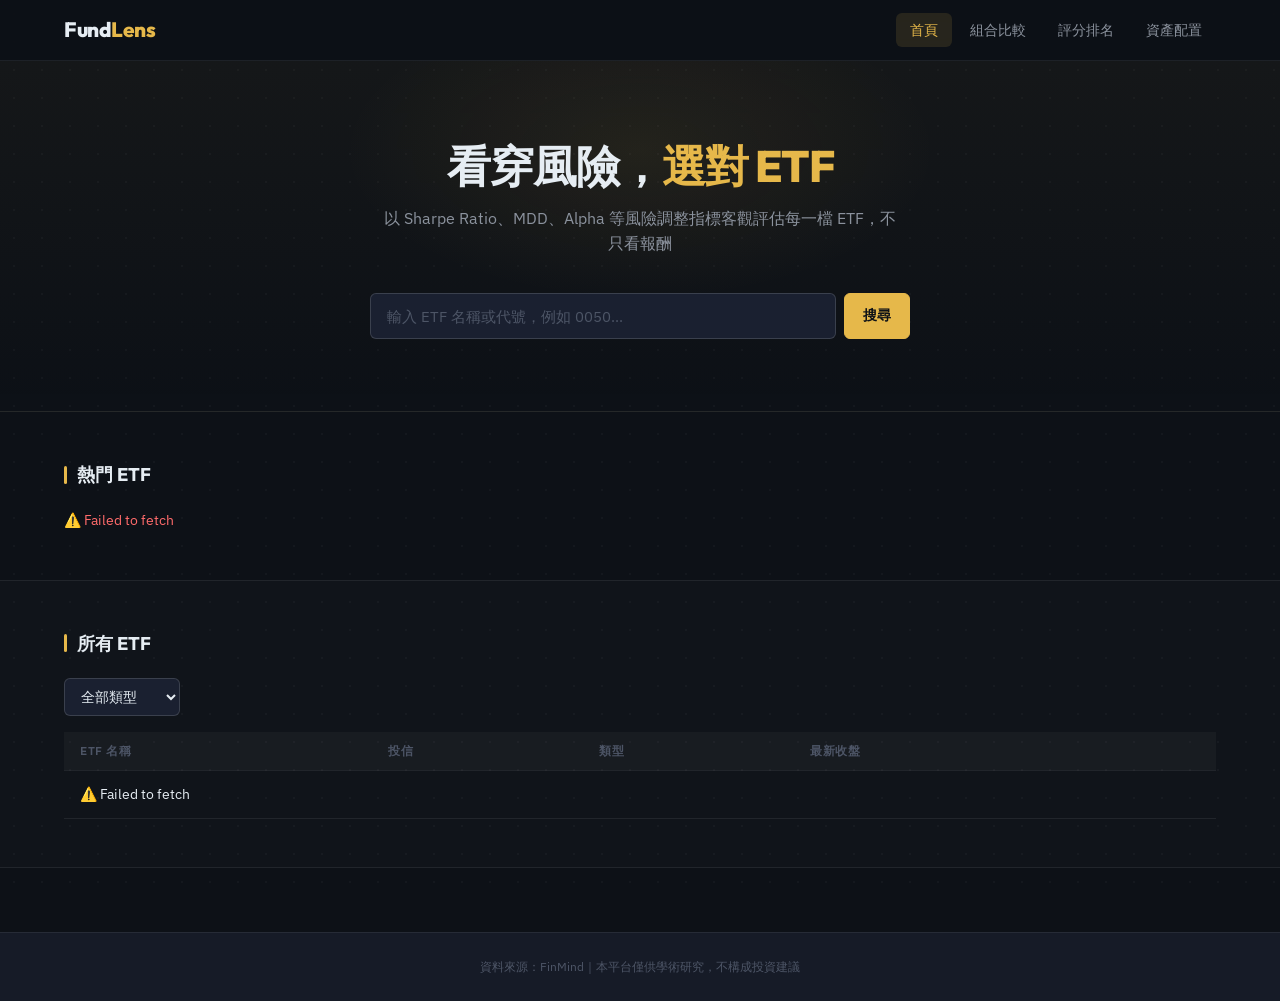
==== commit c65d12c4: "feat: add MoneyDJ scraper with fund list and NAV data" ====
--- a/frontend/index.html
+++ b/frontend/index.html
@@ -19,6 +19,7 @@
         <a href="index.html" class="active">首頁</a>
         <a href="compare.html">組合比較</a>
         <a href="score.html">評分排名</a>
+        <a href="allocate.html">資產配置</a>
       </nav>
     </div>
   </header>
@@ -85,14 +86,13 @@
   <script src="js/api.js"></script>
   <script>
     function renderTopFundCard(fund) {
-      const sharpe = fund.sharpe != null ? Number(fund.sharpe).toFixed(2) : "—";
       return `
         <div class="fund-card" onclick="location.href='fund.html?id=${fund.fund_id}'">
           <div class="fund-card-name">${fund.name || fund.fund_id}</div>
           <div class="fund-card-company">${fund.company || ""}</div>
           <div class="fund-card-metrics">
             <span class="metric-badge">${fund.fund_id}</span>
-            <span class="metric-badge">${fund.type || ""}</span>
+            <span class="metric-badge">${fund.type || "ETF"}</span>
           </div>
         </div>`;
     }
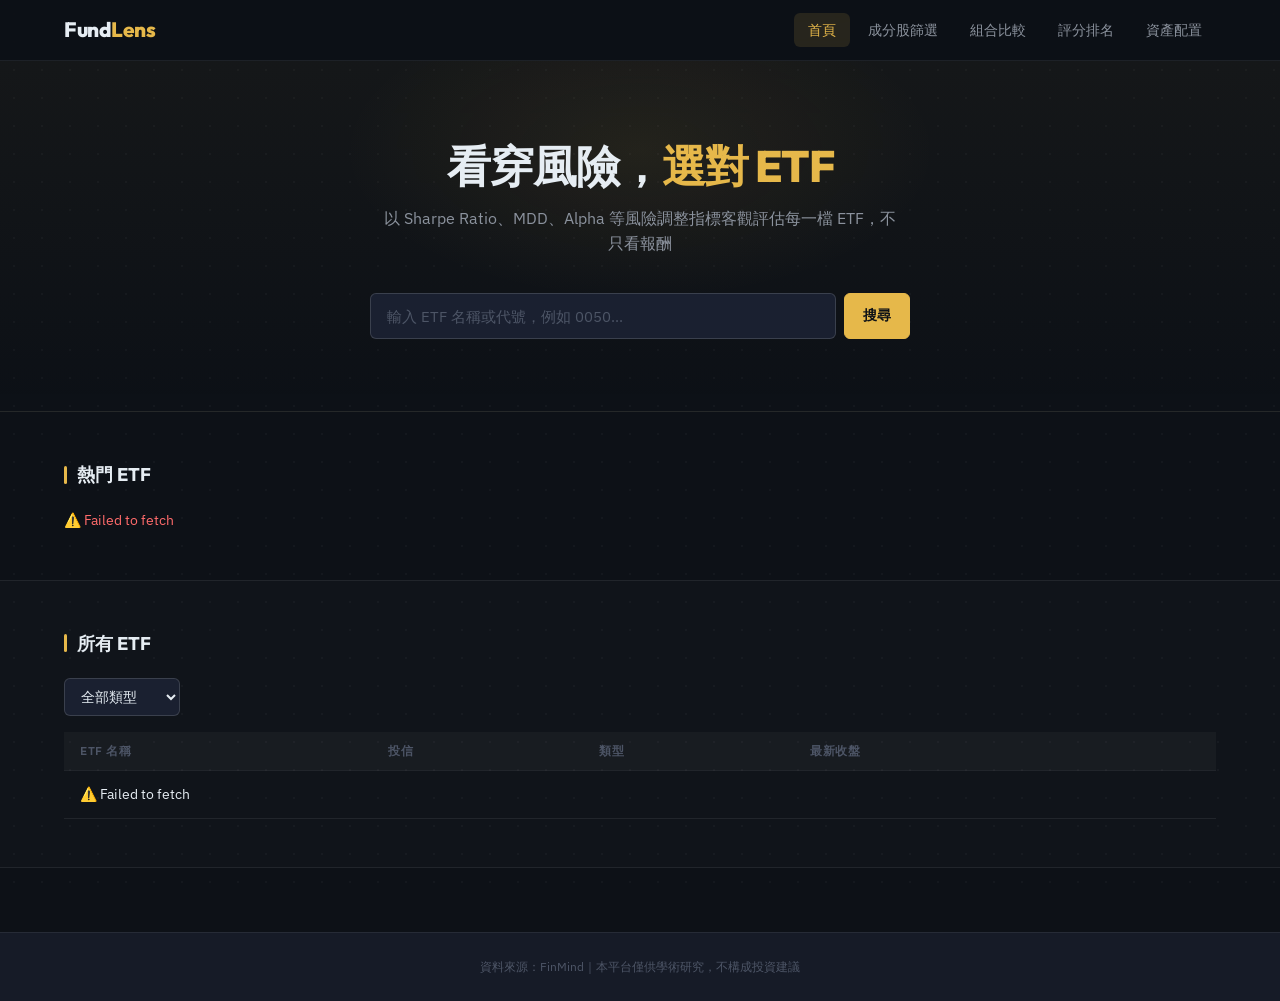
==== commit 9031c4e0: "第二階段第 1–2 週：ETF 成分股篩選 - 新增成分股篩選頁：報酬排序、取前 N 名等權重組合、與 ETF 比較 - 財務指標篩選（ROE、EPS、毛利率，2021–2025 財報），金融股先排除" ====
--- a/frontend/index.html
+++ b/frontend/index.html
@@ -17,6 +17,7 @@
       <a href="index.html" class="logo">Fund<span>Lens</span></a>
       <nav class="main-nav">
         <a href="index.html" class="active">首頁</a>
+        <a href="screen.html">成分股篩選</a>
         <a href="compare.html">組合比較</a>
         <a href="score.html">評分排名</a>
         <a href="allocate.html">資產配置</a>
--- a/frontend/css/style.css
+++ b/frontend/css/style.css
@@ -122,6 +122,14 @@
 .main-nav a.active {
   color: var(--gold);
   background: var(--gold-dim);
+}
+
+.main-nav a { white-space: nowrap; }
+
+@media (max-width: 640px) {
+  .header-inner { flex-wrap: wrap; height: auto; padding: 10px 0; gap: 6px; }
+  .main-nav { width: 100%; overflow-x: auto; }
+  .main-nav a { padding: 6px 10px; }
 }
 
 /* ── Buttons ─────────────────────────────────── */
